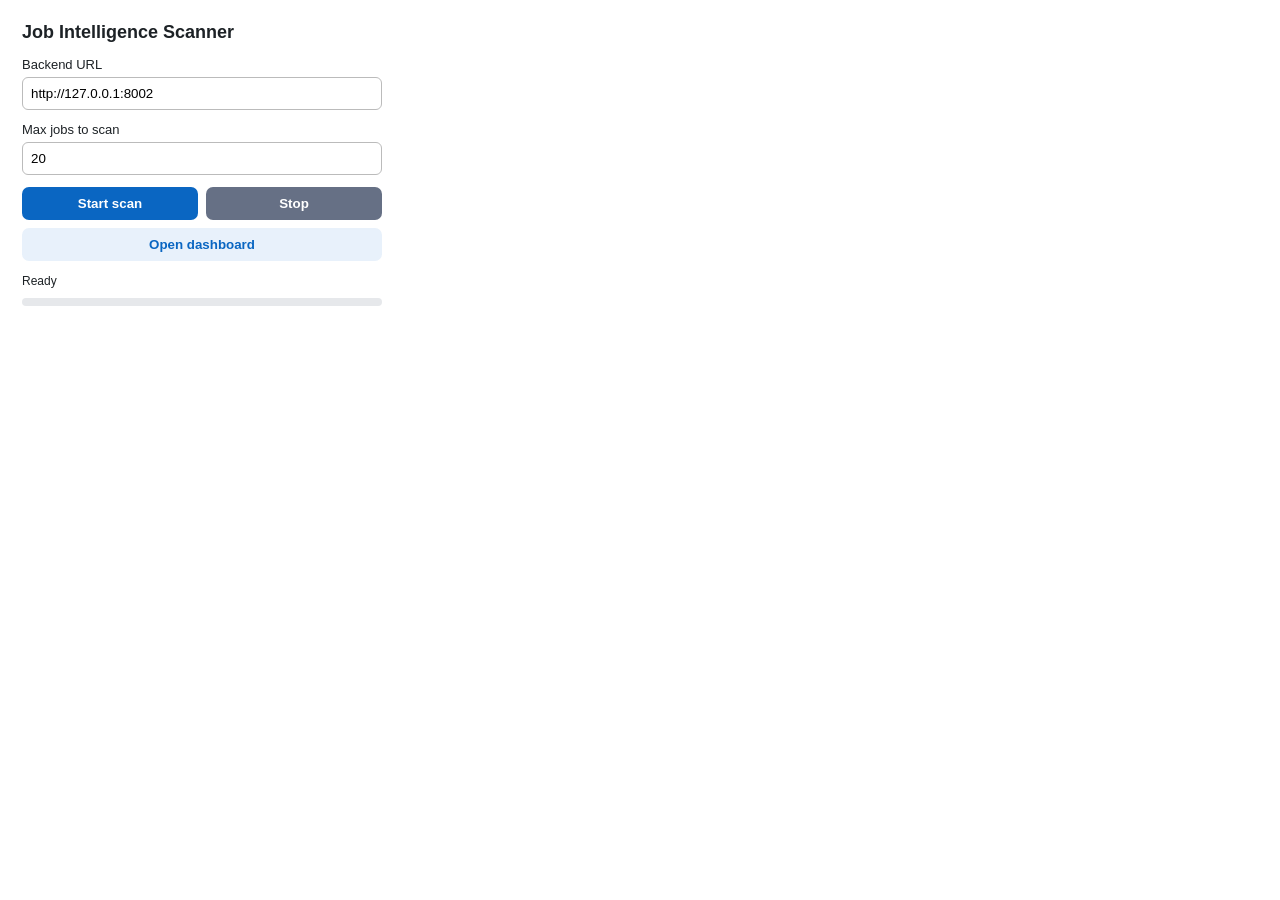
==== extension/popup.html @ 810bf4fa "Initial import of Job Intelligence v3.1" ====
<!doctype html>
<html>
<head>
  <meta charset="utf-8">
  <link rel="stylesheet" href="popup.css">
</head>
<body>
  <h1>Job Intelligence Scanner</h1>

  <label>
    Backend URL
    <input id="backendUrl" value="http://127.0.0.1:8002">
  </label>

  <label>
    Max jobs to scan
    <input id="maxJobs" type="number" min="1" max="100" value="20">
  </label>

  <div class="buttons">
    <button id="start">Start scan</button>
    <button id="stop" class="secondary">Stop</button>
  </div>

  <button id="dashboard" class="wide">Open dashboard</button>

  <div id="status">Ready</div>
  <div class="progress"><div id="bar"></div></div>
  <div id="summary"></div>

  <script src="popup.js"></script>
</body>
</html>
---- extension/popup.css ----
body{width:360px;padding:14px;font-family:Arial,sans-serif;color:#1d2226}
h1{font-size:18px;margin:0 0 14px}
label{display:block;font-size:13px;margin-bottom:12px}
input{width:100%;box-sizing:border-box;margin-top:5px;padding:8px;border:1px solid #bbb;border-radius:6px}
.buttons{display:flex;gap:8px}
button{flex:1;padding:9px;border:0;border-radius:7px;background:#0a66c2;color:#fff;font-weight:700;cursor:pointer}
button.secondary{background:#667085}
button.wide{width:100%;margin-top:8px;background:#e8f1fb;color:#0a66c2}
#status,#summary{margin-top:12px;font-size:12px;line-height:1.4}
.progress{height:8px;background:#e6e8eb;border-radius:999px;margin-top:8px;overflow:hidden}
#bar{width:0%;height:100%;background:#0a66c2;transition:width .2s}
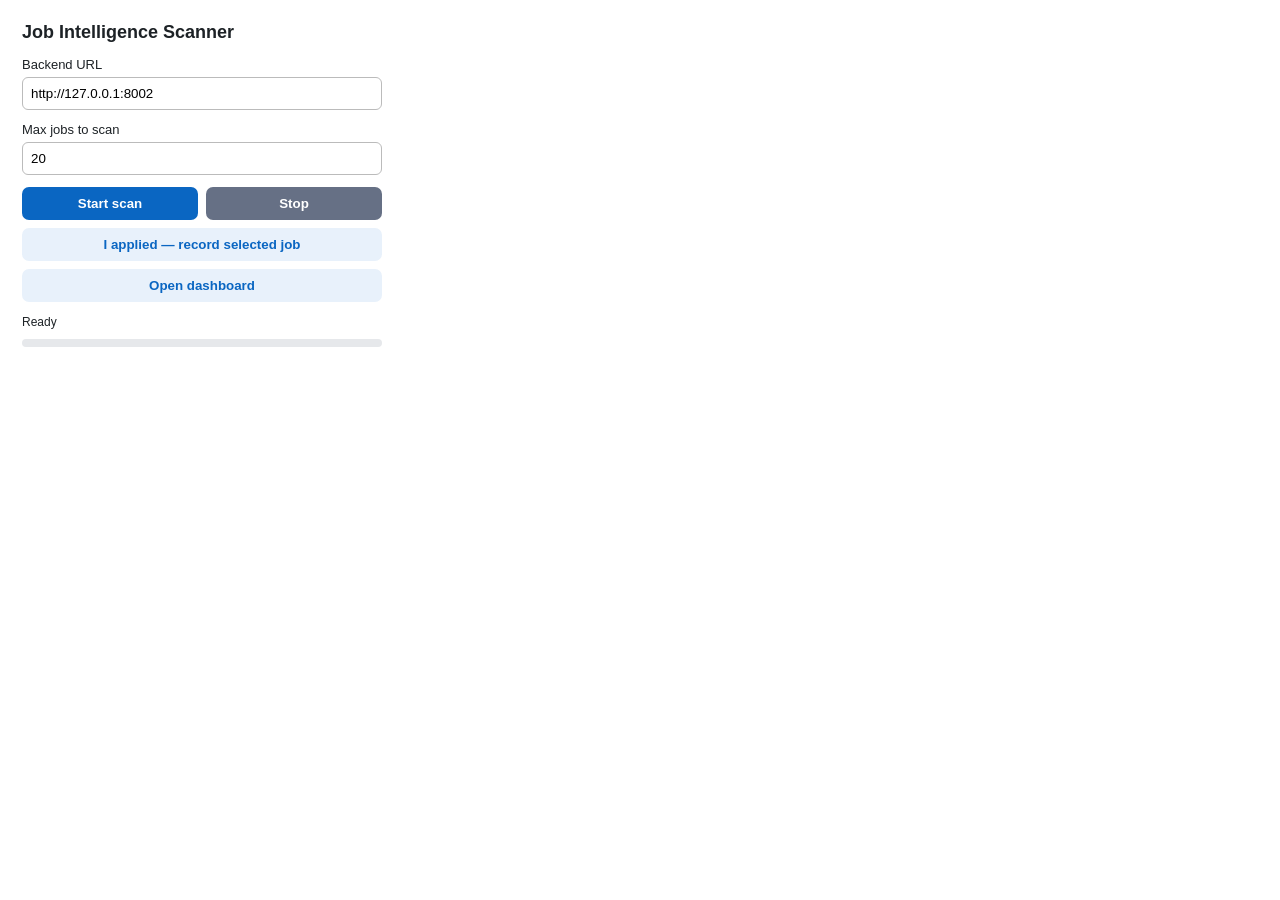
==== commit 134dac1b: "Add deterministic evidence review and LinkedIn capture" ====
--- a/extension/popup.html
+++ b/extension/popup.html
@@ -23,6 +23,8 @@
     <button id="stop" class="secondary">Stop</button>
   </div>
 
+  <button id="recordApplication" class="wide">I applied — record selected job</button>
+
   <button id="dashboard" class="wide">Open dashboard</button>
 
   <div id="status">Ready</div>
